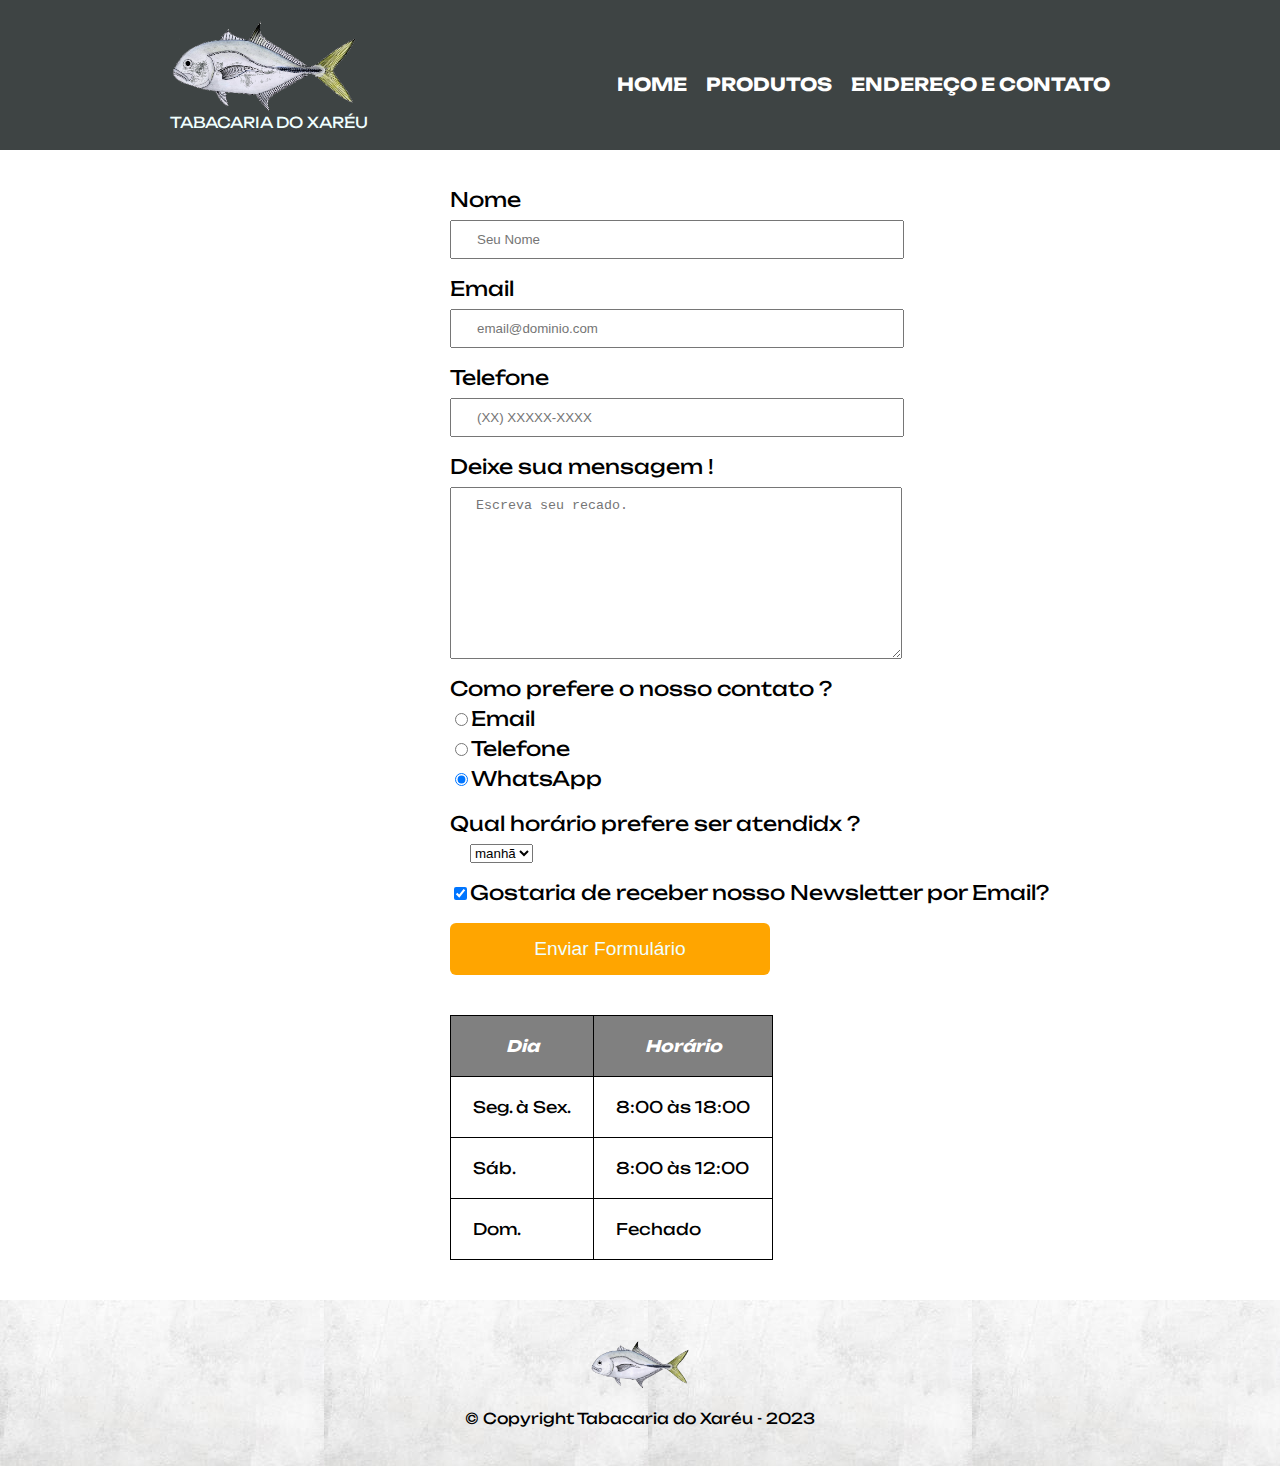
==== contato.html @ d96a2b3a "Página Tabacaria do Xaréu" ====
<!DOCTYPE html>
<html>
    <head>
        <meta charset="UTF-8">
        <title>Tabacaria do Xaréu - Endereço e contato</title>
        
        <link rel="stylesheet" href="reset.css">
        <link rel="stylesheet" href="style.css">
        <link rel="preconnect" href="https://fonts.googleapis.com">
        <link rel="preconnect" href="https://fonts.gstatic.com" crossorigin>
        <link href="https://fonts.googleapis.com/css2?family=Montserrat:wght@300&family=Quicksand&family=Unbounded:wght@300&display=swap" rel="stylesheet">
        
    </head>
    <body>
        <header>
            <div class="caixa">    
                    <h1><img id="logo" src="xareu.png" alt="Logo da Tabacaria do Xaréu" </h1>
                    <h1 id="titulo-logo">Tabacaria do Xaréu</h1>

                <nav>
                    <ul>
                        <li><a href="index2.html">Home</a></li>
                        <li><a href="produtos.html">Produtos</a></li>
                        <li><a href="contato.html">Endereço e Contato</a></li>
                    </ul>
                </nav>    
            </div>
        </header>
        
        <main>
            <form>
                <label for="nome">Nome</label>
                <input type="text" id="nome" class="input-padrao" required placeholder="Seu Nome">

                <label for="email">Email</label>
                <input type="email" id="email" class="input-padrao" required placeholder="email@dominio.com">

                <label for="telefone">Telefone</label>
                <input type="tel" id="telefone" class="input-padrao" required placeholder="(XX) XXXXX-XXXX">

                <label for="mensagem">Deixe sua mensagem !</label>
                <textarea cols="40" rows="10" id="mensagem" class="input-padrao" required placeholder="Escreva seu recado."></textarea>

                    <fieldset>
                        <legend>Como prefere o nosso contato ?</legend>

                        <label for="radio-email"><input type="radio" name=contato value="email" id="radio-email">Email</label>

                        <label for="radio-telefone"><input type="radio" name=contato value="telefone" id="radio-telefone">Telefone</label>
                        

                        <label for="radio-whatsapp"><input type="radio" name=contato value="whatsapp" id="radio-whatsapp" checked>WhatsApp</label>
                        
                    </fieldset>
                    
                    <fieldset class="contato-2">
                        <legend>Qual horário prefere ser atendidx ?</legend>
                        <select id="select-box">
                            <option>
                                manhã
                            </option>
                            <option>
                                tarde
                            </option>
                            <option>
                                noite
                            </option>
                        </select>    
                    </fieldset>
                <label class="input-checkbox"><input type="checkbox" checked>Gostaria de receber nosso Newsletter por Email?</label>

                <input type="submit" value="Enviar Formulário" class="enviar"> 
                  
                  
            </form>

            <table class="tabela">
                
                <thead class="cabeçalho">
                    <tr>
                        <th>Dia</th>
                        <th>Horário</th>
                    </tr> 
                </thead>

                <tbody>
                    <tr>
                        <td>Seg. à Sex.</td>
                        <td>8:00 às 18:00</td>
                    </tr>

                    <tr>
                        <td>Sáb.</td>
                        <td>8:00 às 12:00</td>
                    </tr>

                    <tr>
                        <td>Dom.</td>
                        <td>Fechado</td>
                    </tr>
                    
                </tbody>

            </table>
        </main>

        <footer class="fim">
            <img class="rodape-img" src="xareu.png" alt="Logo da Tabacaria do Xaréu">
            <p class="copy">&copy; Copyright Tabacaria do Xaréu - 2023</p>
            
        </footer>
    </body>
</html>
---- style.css ----
body{
    font-family: 'Montserrat', sans-serif;
    font-family: 'Quicksand', sans-serif;
    font-family: 'Unbounded', cursive;
}

header{
    background-color: rgb(62, 68, 68);
    padding: 20px 0;
}

.caixa{
    position: relative;
    width: 940px;
    margin: 0 auto; 
}

#logo{
    width:20%;
}

#titulo-logo{
    font-size: 15px;
    text-transform: uppercase;
    color: azure;

}

nav{
    position: absolute;
    top: 55px;
    right: 0;
    
}

nav li{
    display: inline;
    margin: 0 0 0 15px;
}

nav a{
    text-transform: uppercase;
    color: rgb(255, 255, 255);
    font-weight: bold;
    font-size: large;
    text-decoration: none;
}

nav a:hover {
    color: rgba(101, 128, 119, 0.815);
    text-decoration: underline;

}

.produtos{
    width: 940px;
    margin: 10% auto;
}

.produtos li{
     display: inline-block;
     text-align: center;
     width: 28%;
     vertical-align: top;
     padding: 50px o;
     margin: 20px;
     padding: 20px 25px;
     box-sizing: border-box;
     border: 2px solid black;
     border-radius: 10px;
    
 }

 .produtos li:hover {
    border-color: hwb(167 54% 43%);

 }

 .produtos li:active{
    border-color: rgba(33, 214, 48, 0.815);
 }

 .produtos li:hover h2{
    font-size: 30px
 }

 .produtos h2{
    font-size: x-large;
    font-weight: bold;
 }

#seda{
    width: 200px;
    margin: 60px 0;

}

#piteira{
    width: 200px;
    margin: 25px 0;
}

#tabaco{
    width: 130px;
    margin: 10px 0;
}

.descricao{
    text-align: center;
    font-size: medium;
    font-style: italic;
}

.contem{
    font-size: 15px;
    font-weight: bold;
    padding-top: 10px;
}

.preço{
    padding: 10px;
    font-weight: bold;
    font-size: 23px;
}


form{
    width: 800px;
    margin: 40px 0 ;
    position: relative;
    left: 450px;
}

form label, form legend{
    display: block;
    font-size: 20px;
    margin-bottom: 10px;

}

.input-padrao{
    display: block;
    margin-bottom: 20px;
    padding: 10px 25px;
    width: 50%;
}

.input-checkbox{
    margin: 20px 0;
}

.contato-2{
    margin-top: 15px;
    margin-bottom: 15px;

}

#select-box{
    margin-left: 20px;
}

.enviar{
    width: 40%;
    padding: 15px 0;
    color: azure;
    font-size: larger;
    background: orange;
    border: none;
    border-radius: 6px;
    transition: 1.0s all;
    cursor: pointer;

}

.enviar:hover{
    background-color: darkorange;  
    transform:scale(1.3);

}

.tabela{
    
    margin: 20px 0 40px;
    position: relative;
    left: 450px;

}

.cabeçalho{
    background-color: grey;
    color: white;
    font-weight: bold;
    font-style: italic;

}

td, th{
    border: solid 1px black;
    padding: 22px;
}

.rodape-img{
    width: 100px;
}

footer.fim{
    bottom: 0;
    left: 0;
    text-align: center;
    background: url("rodape.jpg");
    padding: 40px 0;
}

.copy{
    color: rgb(0, 0, 0);
    font-size: 15px;
    margin-top: 20px;
}

/*página inicial*/

.banner{
    text-align: center;
    display: block;
    width: 100%;
    text-align: center;
    margin-bottom: 30px;
}

.titulo-central{
    text-align: center;
    font-size: 2em;
    font-style: italic;
    font-weight: bold;
    padding: 30px;
    clear: left;
}


.principal{
    
    width: 940px;
    background: #FEFEFE;
    text-align: center;
    margin: 0 auto;
}

.principal p{
    margin: 2px 0 2px 0;
    text-justify:auto;
}

.img-texto-principal{
    float: left;
    width: 230px;
    margin: 0 10px 20px 0;
    border-radius: 4px;
}

.mapa{
    width: 100%;
    text-align: center;
    padding: 3em auto;
    background: linear-gradient(#FEFEFE, #888888);
}

.mapa p{
    margin-bottom: 4px;
}

.maps{
    width: 940px;
    margin: 0 auto 0;
}

.benefícios{
    width: 100%;
    background: #888888;
    
}
 


.conteudo-beneficios{
    margin: 3em auto;
    width: 640px;
    margin: 0 auto;
}

.lista-beneficios{
    width: 50%;
    display: inline-block;
    vertical-align: top;
    line-height: 2;
    
}

.itens:last-child{
    font-weight: bold;
}

.itens:before{
    content:"💭"
}

.imagem-tabaco{
   
    width: 50%;
}

.video{
    width: 560px;
    margin: 40px auto ;
}
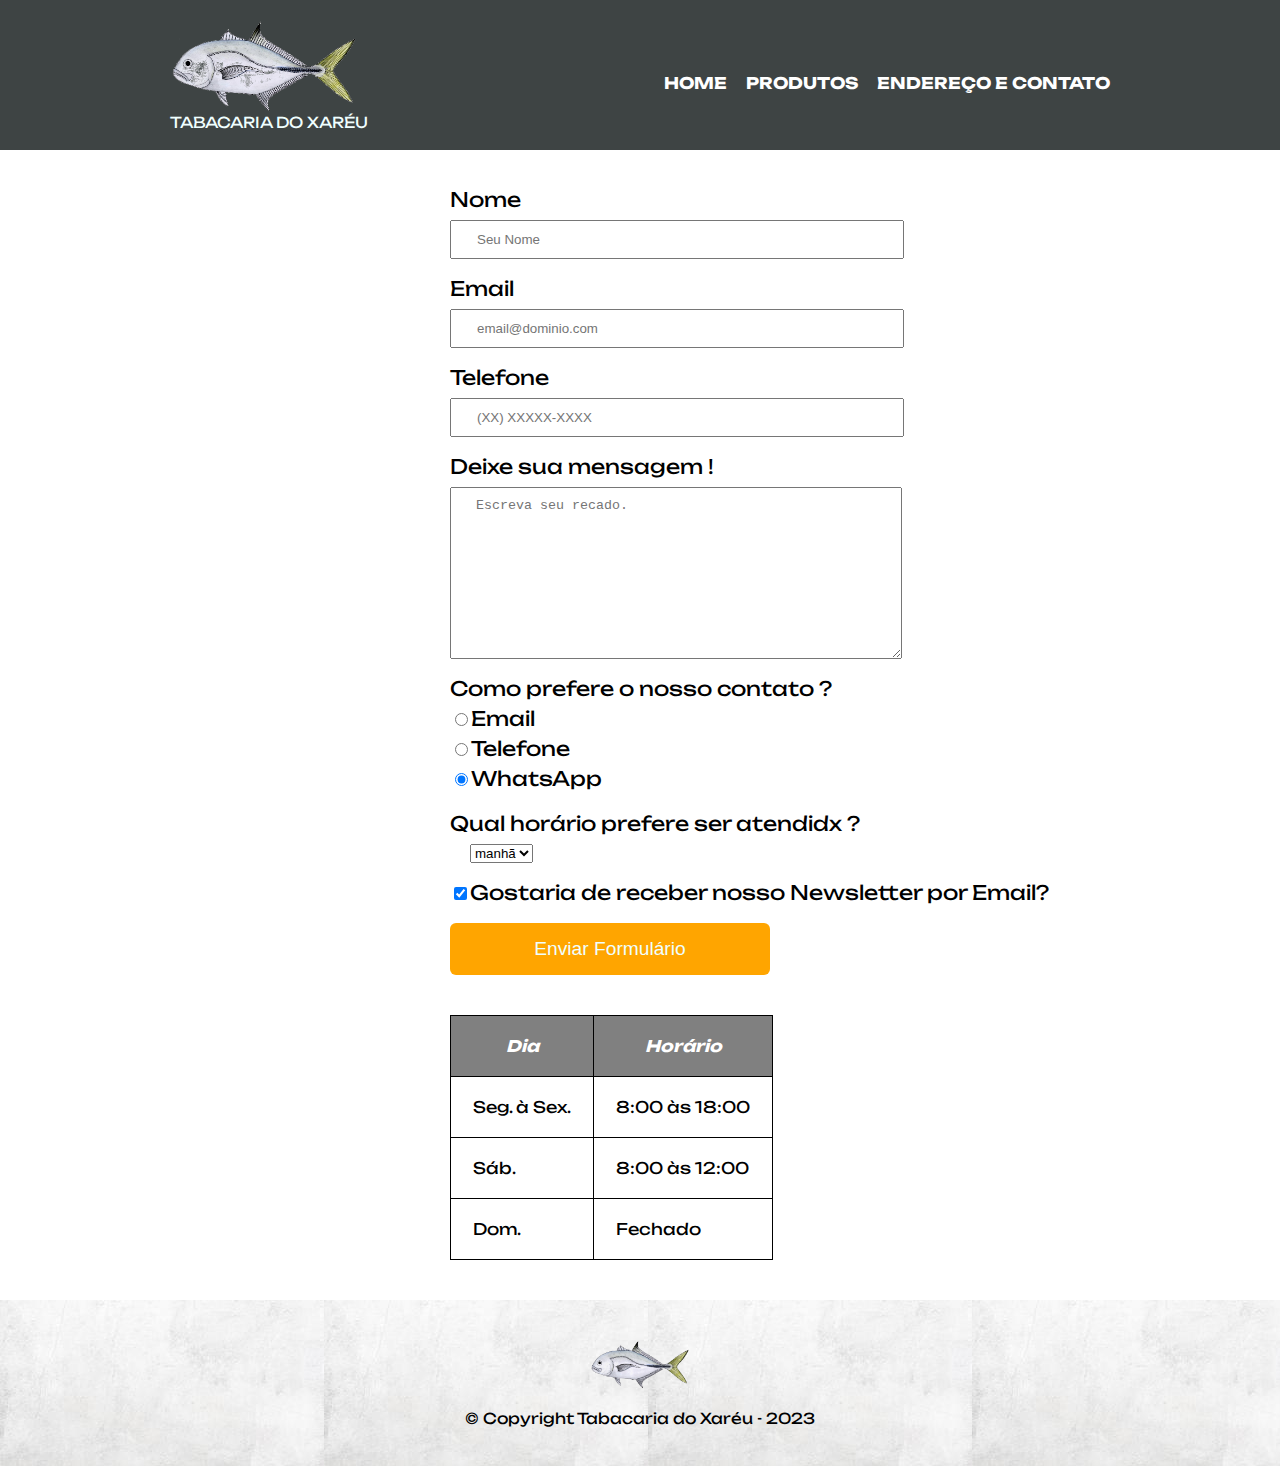
==== commit 1243fef9: "atualização-mobile" ====
--- a/contato.html
+++ b/contato.html
@@ -2,6 +2,7 @@
 <html>
     <head>
         <meta charset="UTF-8">
+        <meta name="viewport" content="width=device-width">
         <title>Tabacaria do Xaréu - Endereço e contato</title>
         
         <link rel="stylesheet" href="reset.css">
@@ -28,7 +29,7 @@
         </header>
         
         <main>
-            <form>
+            <form class="formulario">
                 <label for="nome">Nome</label>
                 <input type="text" id="nome" class="input-padrao" required placeholder="Seu Nome">
 
--- a/style.css
+++ b/style.css
@@ -42,7 +42,7 @@
     text-transform: uppercase;
     color: rgb(255, 255, 255);
     font-weight: bold;
-    font-size: large;
+    font-size: 100%;
     text-decoration: none;
 }
 
@@ -313,4 +313,71 @@
     margin: 40px auto ;
 }
 
-
+@media screen and (max-width: 480px) {
+   .caixa, .principal, .conteudo-beneficios, .mapa, .video, .maps,.footer, .produtos, .formulario, .tabela{
+    width: auto;
+   }
+
+   .formulario, .tabela{
+    position: static;
+    margin-left: 20px;
+    padding: 15px;
+    
+   }
+   .tabel{
+    text-align: center;
+    position: static;
+ 
+   }
+
+   legend, .input-checkbox, .enviar{
+    font-size: 1em;
+   }
+    
+   label, th, td{
+    font-size: 0.8em;
+   }
+
+   h1{
+    text-align: center;
+   }
+
+   nav{
+    position: static;
+    text-align: center;
+    font-size: 10px;
+    margin-top: 1em;
+   }
+    
+
+   .titulo-central{
+    font-size: 1.5em;
+   }
+
+   .principal p{
+    font-size: 0.8em;
+    margin-bottom: 1.0em;
+    text-justify: distribute;
+
+   }
+
+   .lista-beneficios{
+    font-size: 0.8em;
+   }
+
+   .produtos li{
+    width: 60%;
+    position: relative;
+    left: 57px;
+    text-align: center;
+   }
+
+   #piteira{
+    margin-left: -5px;
+   }
+
+   #piteira, #tabaco, #seda{
+    margin: 10px auto;
+   }
+   
+}